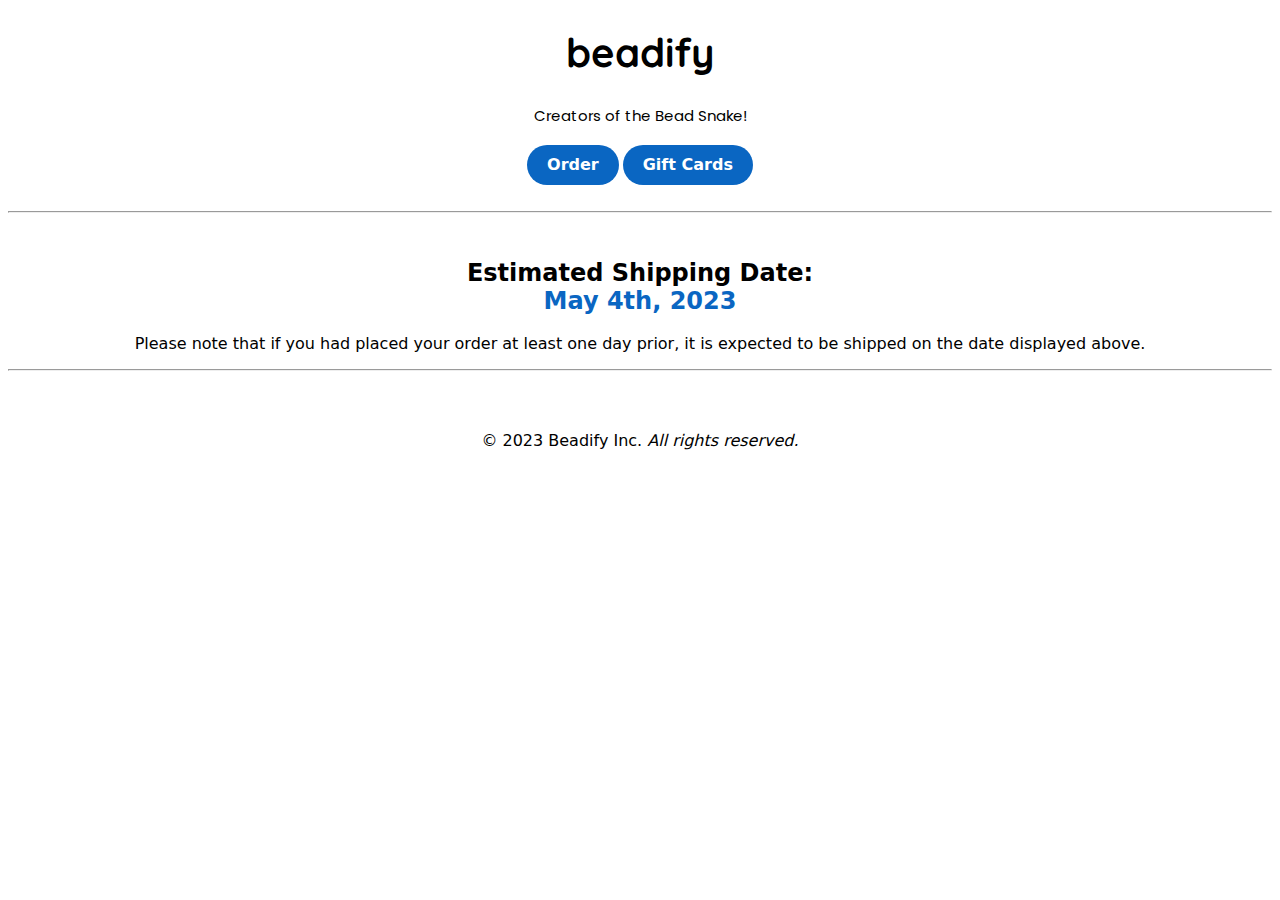
==== index.html @ ee3f1265 "sussy" ====
<!DOCTYPE html>
<html lang="en">
<head>
    <meta charset="UTF-8">
    <meta http-equiv="X-UA-Compatible" content="IE=edge">
    <meta name="viewport" content="width=device-width, initial-scale=1.0">
    <title>Beadify</title>
    <link rel="stylesheet" href="style.css">
</head>
<body>
    <center>
 <div class="navbar">
    <div class="logo">
   <a href="index.html"><h1>beadify</h1></a>
    </div>
    <div class="slogan">
       Creators of the Bead Snake!
    </div>
     <br>
    <a href="order.html"><button class="button-18">Order</button></a>
    <a href="giftcards.html"><button class="button-18">Gift Cards</button></a>
     <br>
     <br>
<hr>
<br>
<div class="colors">
   <h2>Estimated Shipping Date: <div class="blue"><time datetime="2023-05-04">May 4th, 2023</time></div></h2>
   <p>Please note that if you had placed your order at least one day prior, it is expected to be shipped on the date displayed above.</p>
</div>
<hr>
 </div>  
 <br>
 <br>
 <p>© 2023 Beadify Inc. <i>All rights reserved.</i></p> 
</center>
</body>
</html>
---- style.css ----
@import url('https://fonts.googleapis.com/css2?family=Quicksand:wght@700&display=swap');
@import url('https://fonts.googleapis.com/css2?family=Poppins:wght@500&display=swap');
@import url('https://fonts.googleapis.com/css2?family=Figtree:wght@500&display=swap');

.thethingyatthetopofdaform {
  font-family: Figtree;
  font-size: 30px;
}
.logo {
    font-family: Quicksand;
font-size: 20px;
color: black;
}

.slogan {
    font-family: Poppins;
    font-size: 15px;
}

.blue {
  color: #0A66C2;
}

a {
  text-decoration: none;
  color: black;
}

p {
  font-family: -apple-system, system-ui, system-ui, "Segoe UI", Roboto, "Helvetica Neue", "Fira Sans", Ubuntu, Oxygen, "Oxygen Sans", Cantarell, "Droid Sans", "Apple Color Emoji", "Segoe UI Emoji", "Segoe UI Symbol", "Lucida Grande", Helvetica, Arial, sans-serif;
  font-size: 16px;
}

.colors {
  font-family: system-ui, -apple-system, BlinkMacSystemFont, 'Segoe UI', Roboto, Oxygen, Ubuntu, Cantarell, 'Open Sans', 'Helvetica Neue', sans-serif;
}

.button-18 {
  align-items: center;
  background-color: #0A66C2;
  border: 0;
  border-radius: 100px;
  box-sizing: border-box;
  color: #ffffff;
  cursor: pointer;
  display: inline-flex;
  font-family: -apple-system, system-ui, system-ui, "Segoe UI", Roboto, "Helvetica Neue", "Fira Sans", Ubuntu, Oxygen, "Oxygen Sans", Cantarell, "Droid Sans", "Apple Color Emoji", "Segoe UI Emoji", "Segoe UI Symbol", "Lucida Grande", Helvetica, Arial, sans-serif;
  font-size: 16px;
  font-weight: 600;
  justify-content: center;
  line-height: 20px;
  max-width: 480px;
  min-height: 40px;
  min-width: 0px;
  overflow: hidden;
  padding: 0px;
  padding-left: 20px;
  padding-right: 20px;
  text-align: center;
  touch-action: manipulation;
  transition: background-color 0.167s cubic-bezier(0.4, 0, 0.2, 1) 0s, box-shadow 0.167s cubic-bezier(0.4, 0, 0.2, 1) 0s, color 0.167s cubic-bezier(0.4, 0, 0.2, 1) 0s;
  user-select: none;
  -webkit-user-select: none;
  vertical-align: middle;
}

.button-18:hover,
.button-18:focus { 
  background-color: #16437E;
  color: #ffffff;
}

.button-18:active {
  background: #09223b;
  color: rgb(255, 255, 255, .7);
}

.button-18:disabled { 
  cursor: not-allowed;
  background: rgba(0, 0, 0, .08);
  color: rgba(0, 0, 0, .3);
}

.calculateButton {
  align-items: center;
  background-color: #0A66C2;
  border: 0;
  border-radius: 100px;
  box-sizing: border-box;
  color: #ffffff;
  cursor: pointer;
  display: inline-flex;
  font-family: -apple-system, system-ui, system-ui, "Segoe UI", Roboto, "Helvetica Neue", "Fira Sans", Ubuntu, Oxygen, "Oxygen Sans", Cantarell, "Droid Sans", "Apple Color Emoji", "Segoe UI Emoji", "Segoe UI Symbol", "Lucida Grande", Helvetica, Arial, sans-serif;
  font-size: 16px;
  font-weight: 600;
  justify-content: center;
  line-height: 20px;
  max-width: 480px;
  min-height: 40px;
  min-width: 0px;
  overflow: hidden;
  padding: 0px;
  padding-left: 20px;
  padding-right: 20px;
  text-align: center;
  touch-action: manipulation;
  transition: background-color 0.167s cubic-bezier(0.4, 0, 0.2, 1) 0s, box-shadow 0.167s cubic-bezier(0.4, 0, 0.2, 1) 0s, color 0.167s cubic-bezier(0.4, 0, 0.2, 1) 0s;
  user-select: none;
  -webkit-user-select: none;
  vertical-align: middle;
}

.calculateButton:hover,
.calculateButton:focus { 
  background-color: #16437E;
  color: #ffffff;
}

.calculateButton:active {
  background: #09223b;
  color: rgb(255, 255, 255, .7);
}

.calculateButton:disabled { 
  cursor: not-allowed;
  background: rgba(0, 0, 0, .08);
  color: rgba(0, 0, 0, .3);
}
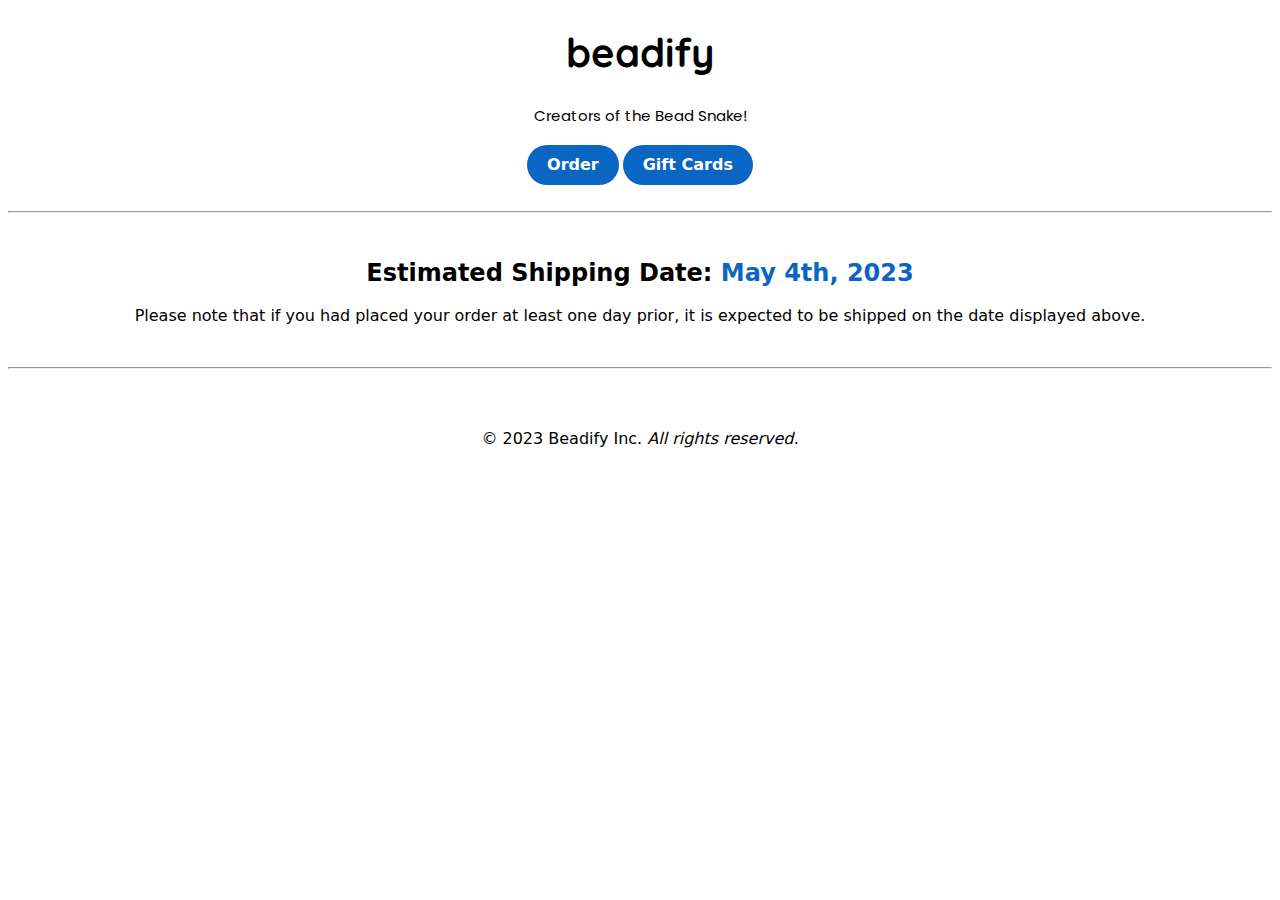
==== commit 6329cab9: "W fix" ====
--- a/index.html
+++ b/index.html
@@ -24,9 +24,10 @@
 <hr>
 <br>
 <div class="colors">
-   <h2>Estimated Shipping Date: <div class="blue"><time datetime="2023-05-04">May 4th, 2023</time></div></h2>
+   <h2>Estimated Shipping Date: <element class="blue"><time datetime="2023-05-04">May 4th, 2023</time></element></h2>
    <p>Please note that if you had placed your order at least one day prior, it is expected to be shipped on the date displayed above.</p>
 </div>
+<br>
 <hr>
  </div>  
  <br>
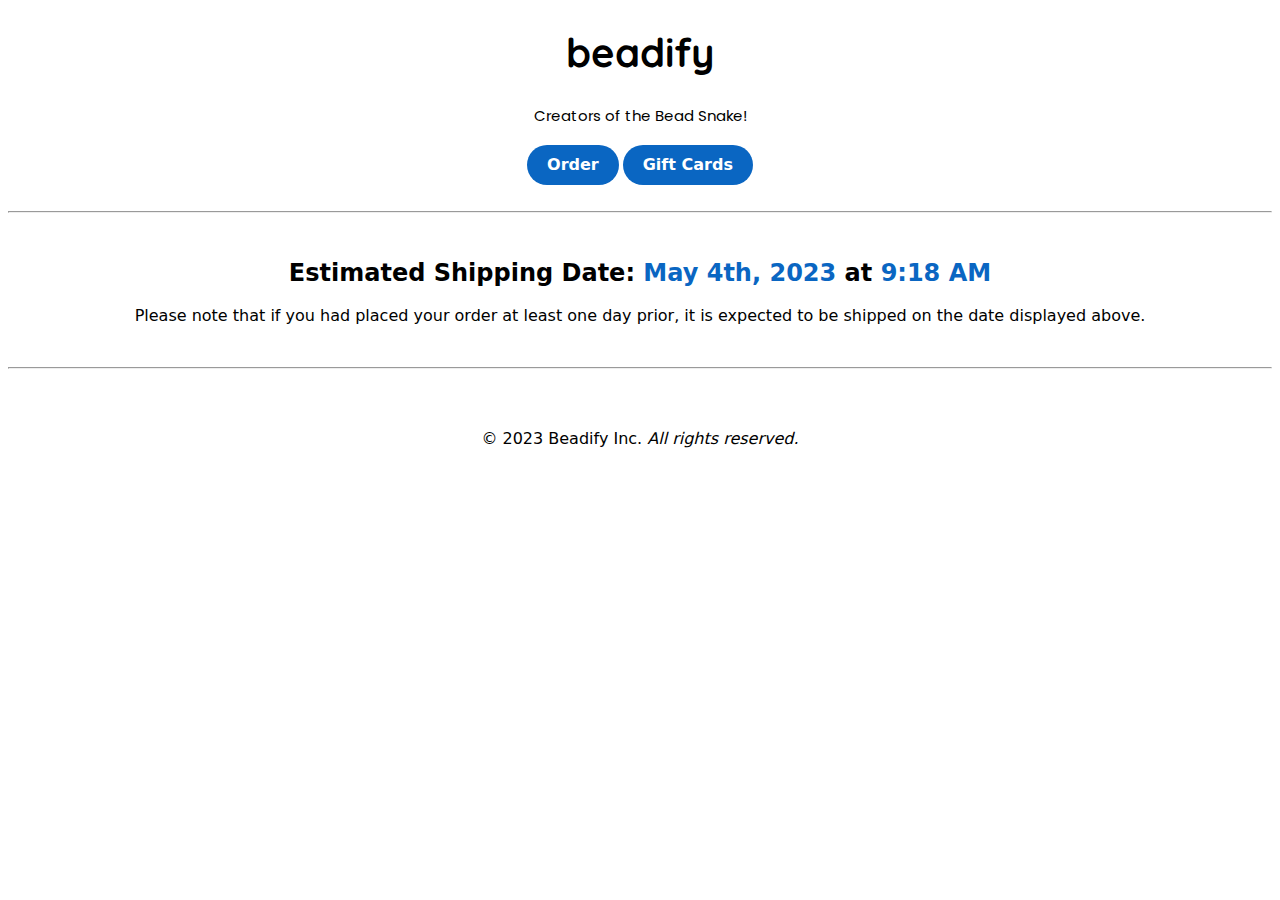
==== commit f69d28d6: "time :O sus" ====
--- a/index.html
+++ b/index.html
@@ -24,7 +24,7 @@
 <hr>
 <br>
 <div class="colors">
-   <h2>Estimated Shipping Date: <element class="blue"><time datetime="2023-05-04">May 4th, 2023</time></element></h2>
+   <h2>Estimated Shipping Date: <element class="blue">May 4th, 2023</element> at <element class="blue">9:18 AM</element></h2>
    <p>Please note that if you had placed your order at least one day prior, it is expected to be shipped on the date displayed above.</p>
 </div>
 <br>
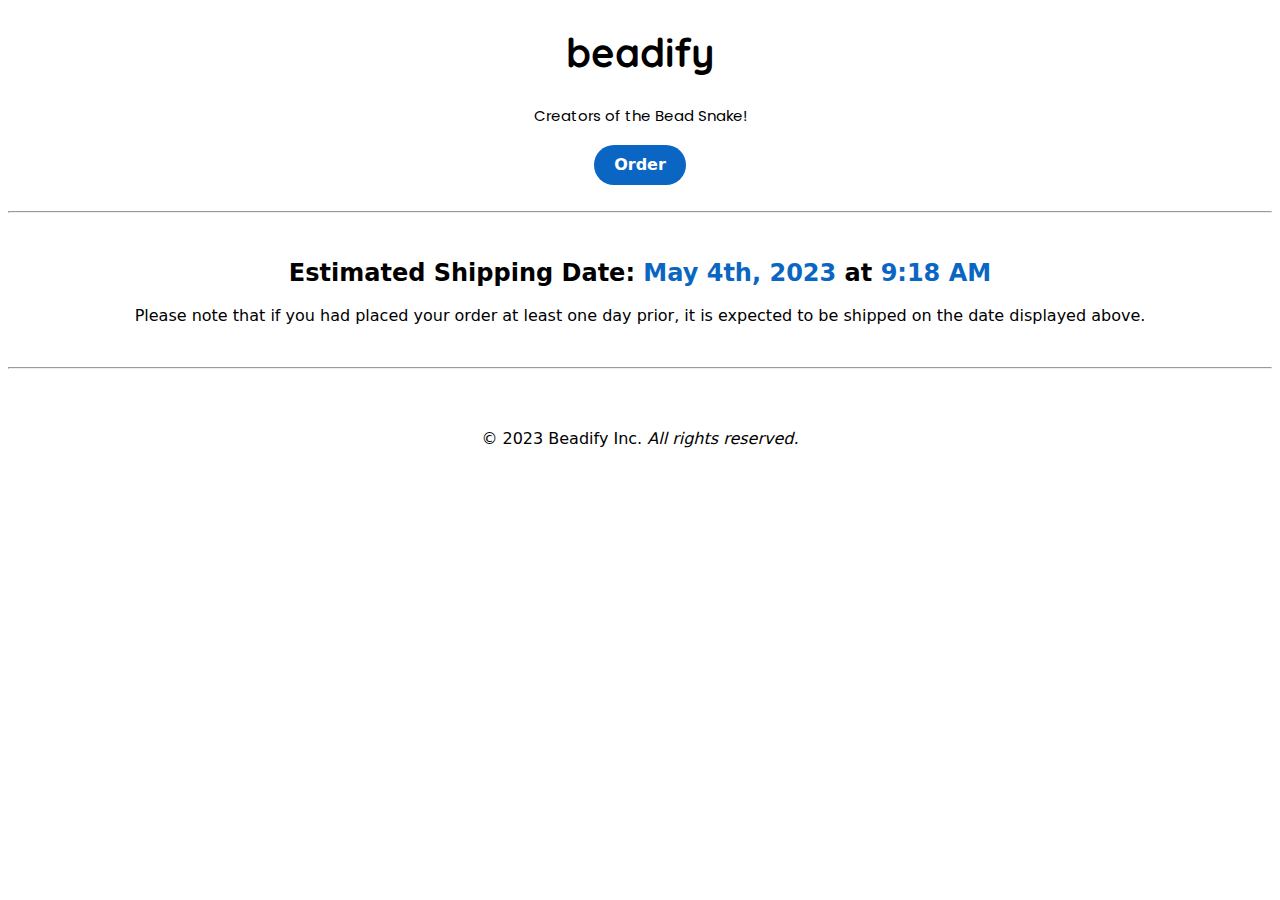
==== commit 9a9522fd: "" ====
--- a/index.html
+++ b/index.html
@@ -18,7 +18,6 @@
     </div>
      <br>
     <a href="order.html"><button class="button-18">Order</button></a>
-    <a href="giftcards.html"><button class="button-18">Gift Cards</button></a>
      <br>
      <br>
 <hr>
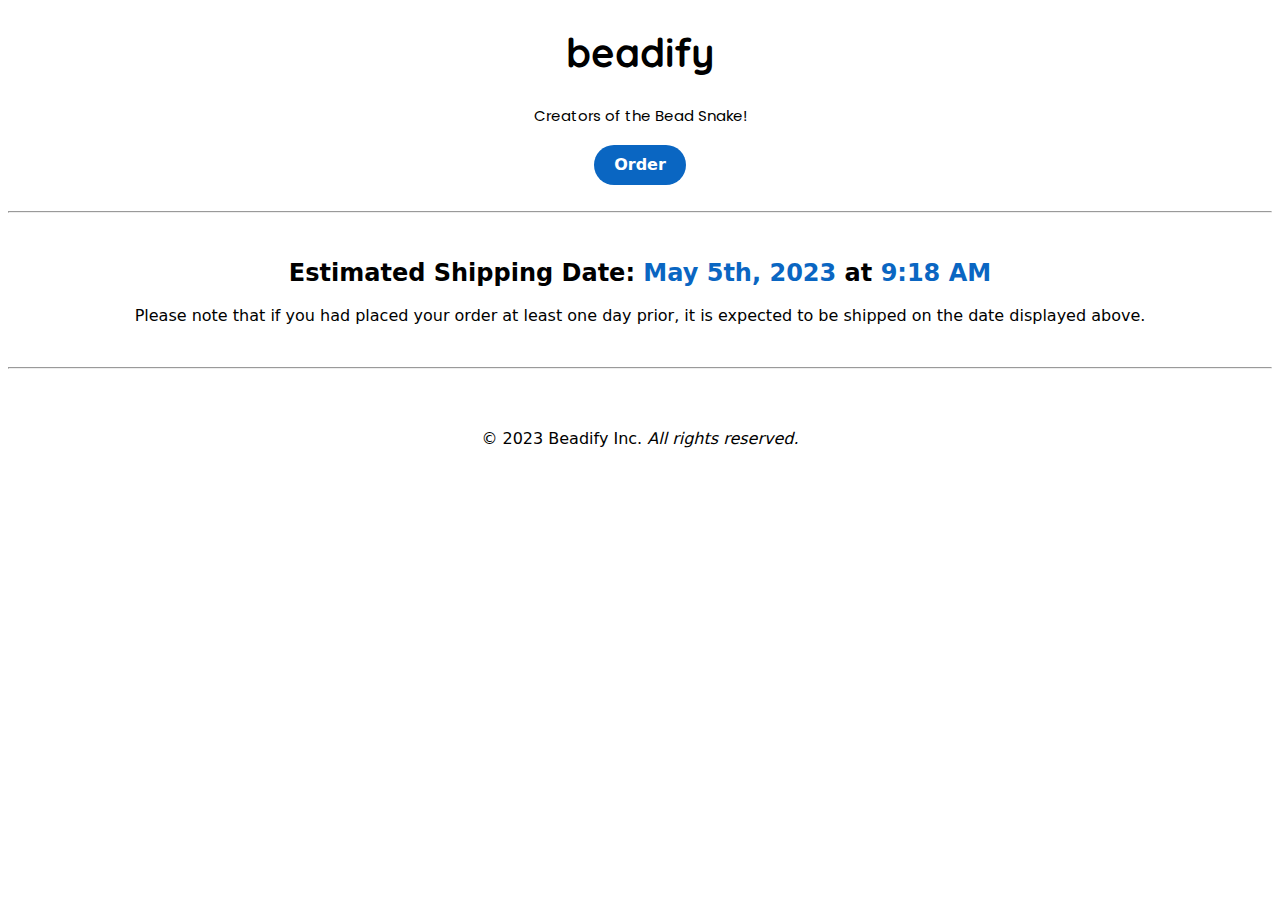
==== commit 760a1fa6: "fix date" ====
--- a/index.html
+++ b/index.html
@@ -23,7 +23,7 @@
 <hr>
 <br>
 <div class="colors">
-   <h2>Estimated Shipping Date: <element class="blue">May 4th, 2023</element> at <element class="blue">9:18 AM</element></h2>
+   <h2>Estimated Shipping Date: <element class="blue">May 5th, 2023</element> at <element class="blue">9:18 AM</element></h2>
    <p>Please note that if you had placed your order at least one day prior, it is expected to be shipped on the date displayed above.</p>
 </div>
 <br>
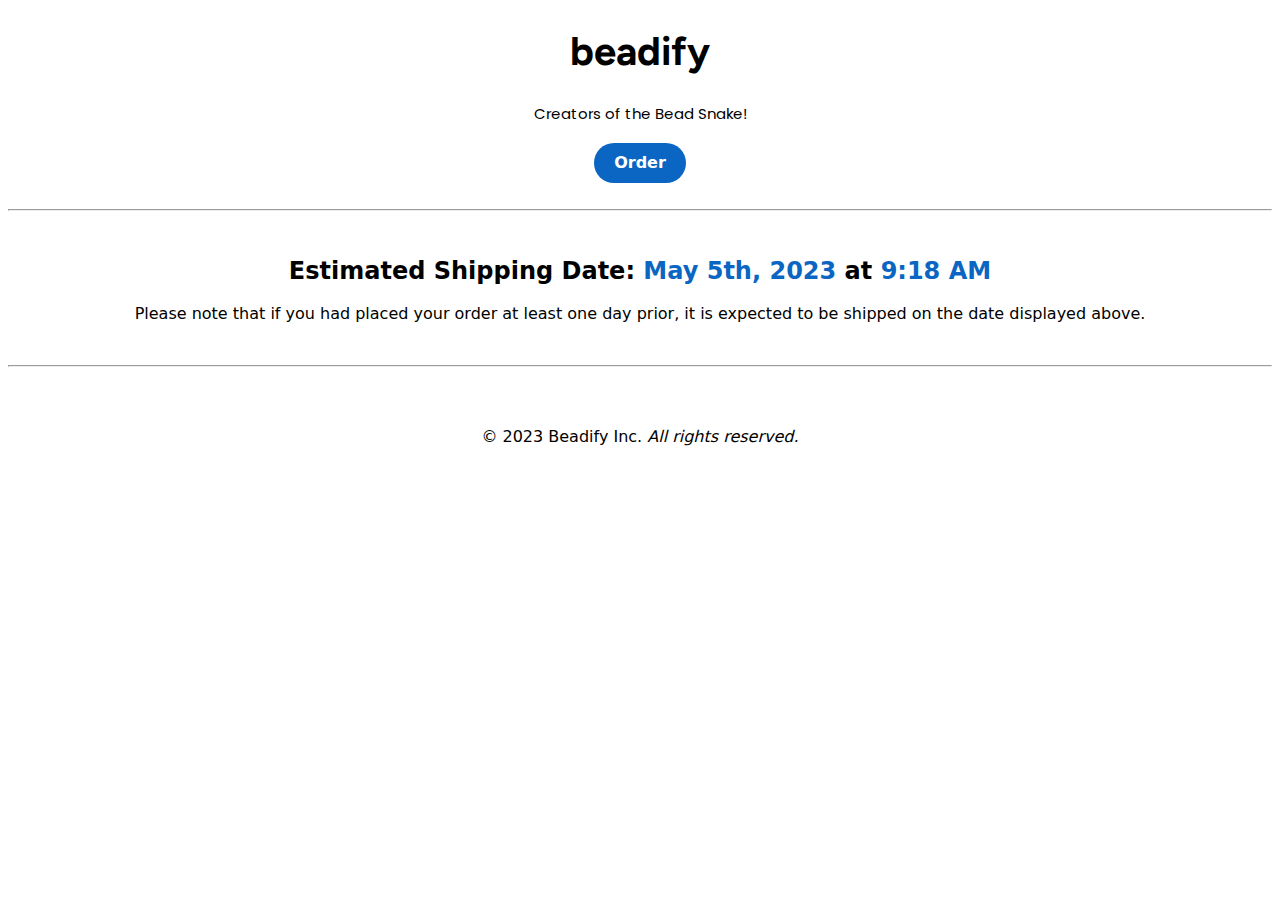
==== commit 26a1972f: "Update index.html" ====
--- a/index.html
+++ b/index.html
@@ -10,9 +10,9 @@
 <body>
     <center>
  <div class="navbar">
-    <div class="logo">
+    <element class="logo">
    <a href="index.html"><h1>beadify</h1></a>
-    </div>
+    </element>
     <div class="slogan">
        Creators of the Bead Snake!
     </div>
--- a/style.css
+++ b/style.css
@@ -7,7 +7,7 @@
   font-size: 30px;
 }
 .logo {
-    font-family: Quicksand;
+    font-family: Figtree;
 font-size: 20px;
 color: black;
 }
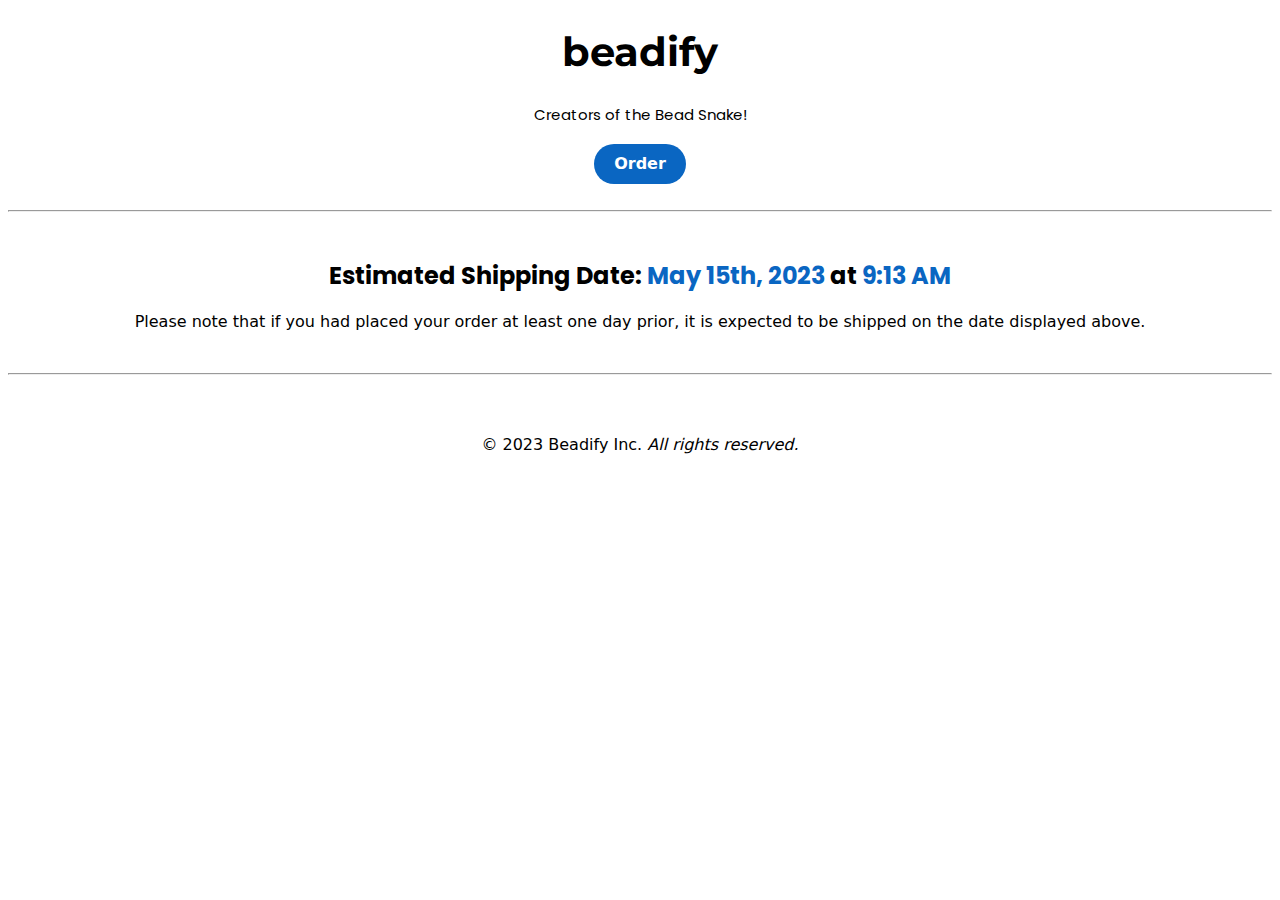
==== commit 4552ef5b: "Update index.html" ====
--- a/index.html
+++ b/index.html
@@ -23,7 +23,7 @@
 <hr>
 <br>
 <div class="colors">
-   <h2>Estimated Shipping Date: <element class="blue">May 5th, 2023</element> at <element class="blue">9:18 AM</element></h2>
+   <h2>Estimated Shipping Date: <element class="blue">May 15th, 2023</element> at <element class="blue">9:13 AM</element></h2>
    <p>Please note that if you had placed your order at least one day prior, it is expected to be shipped on the date displayed above.</p>
 </div>
 <br>
--- a/style.css
+++ b/style.css
@@ -1,5 +1,5 @@
-@import url('https://fonts.googleapis.com/css2?family=Quicksand:wght@700&display=swap');
-@import url('https://fonts.googleapis.com/css2?family=Poppins:wght@500&display=swap');
+@import url('https://fonts.googleapis.com/css2?family=Montserrat:wght@700&display=swap');
+@import url('https://fonts.googleapis.com/css2?family=Poppins:wght@400&display=swap');
 @import url('https://fonts.googleapis.com/css2?family=Figtree:wght@500&display=swap');
 
 .thethingyatthetopofdaform {
@@ -7,7 +7,7 @@
   font-size: 30px;
 }
 .logo {
-    font-family: Figtree;
+    font-family: Montserrat;
 font-size: 20px;
 color: black;
 }
@@ -32,7 +32,7 @@
 }
 
 .colors {
-  font-family: system-ui, -apple-system, BlinkMacSystemFont, 'Segoe UI', Roboto, Oxygen, Ubuntu, Cantarell, 'Open Sans', 'Helvetica Neue', sans-serif;
+  font-family: Poppins;
 }
 
 .button-18 {
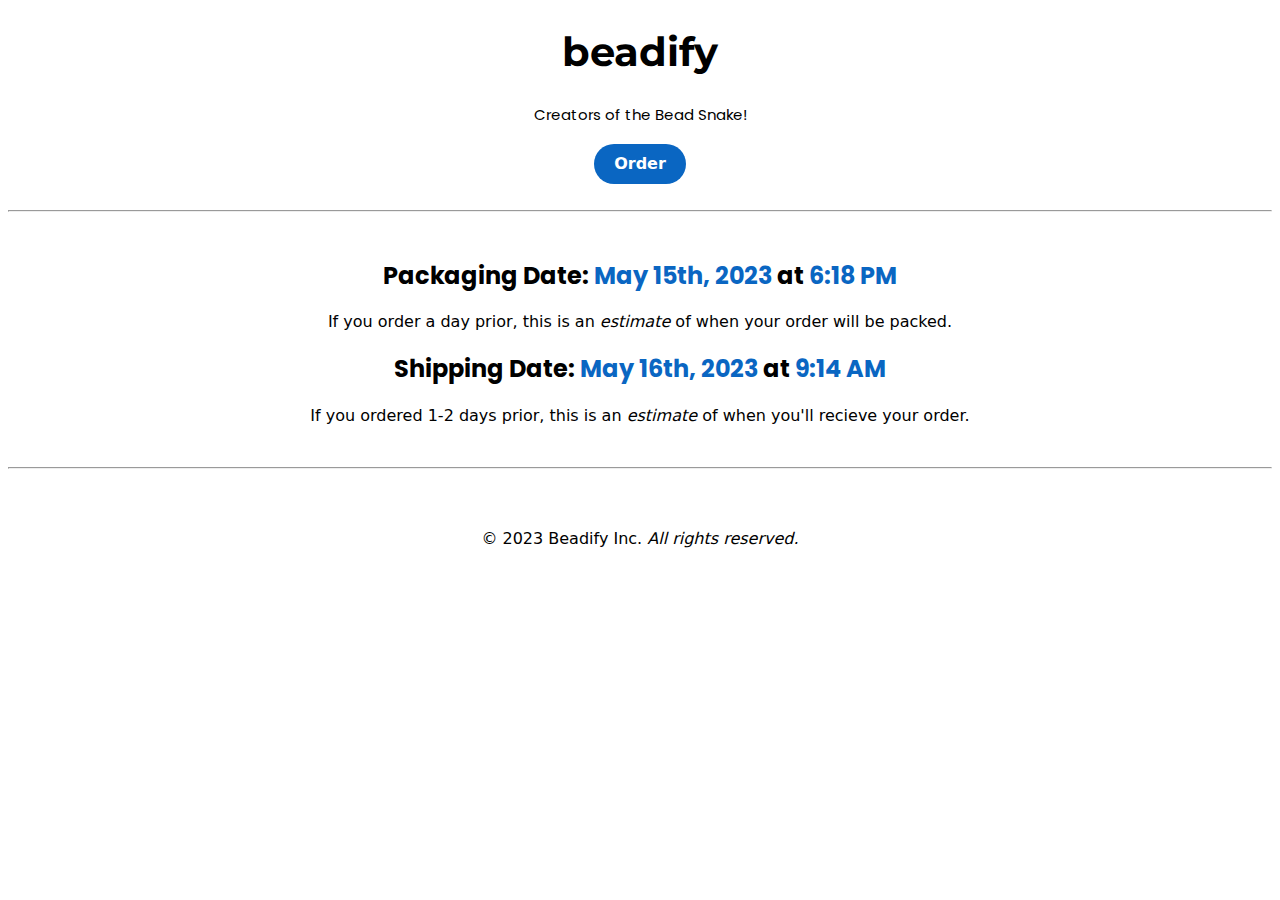
==== commit db0afbf5: "fix" ====
--- a/index.html
+++ b/index.html
@@ -23,8 +23,11 @@
 <hr>
 <br>
 <div class="colors">
-   <h2>Estimated Shipping Date: <element class="blue">May 15th, 2023</element> at <element class="blue">9:13 AM</element></h2>
-   <p>Please note that if you had placed your order at least one day prior, it is expected to be shipped on the date displayed above.</p>
+    <h2>Packaging Date: <element class="blue">May 15th, 2023</element> at <element class="blue">6:18 PM</element></h2>
+   <p>If you order a day prior, this is an <i>estimate</i> of when your order will be packed.</p>
+
+   <h2>Shipping Date: <element class="blue">May 16th, 2023</element> at <element class="blue">9:14 AM</element></h2>
+   <p>If you ordered 1-2 days prior, this is an <i>estimate</i> of when you'll recieve your order.</p>
 </div>
 <br>
 <hr>
